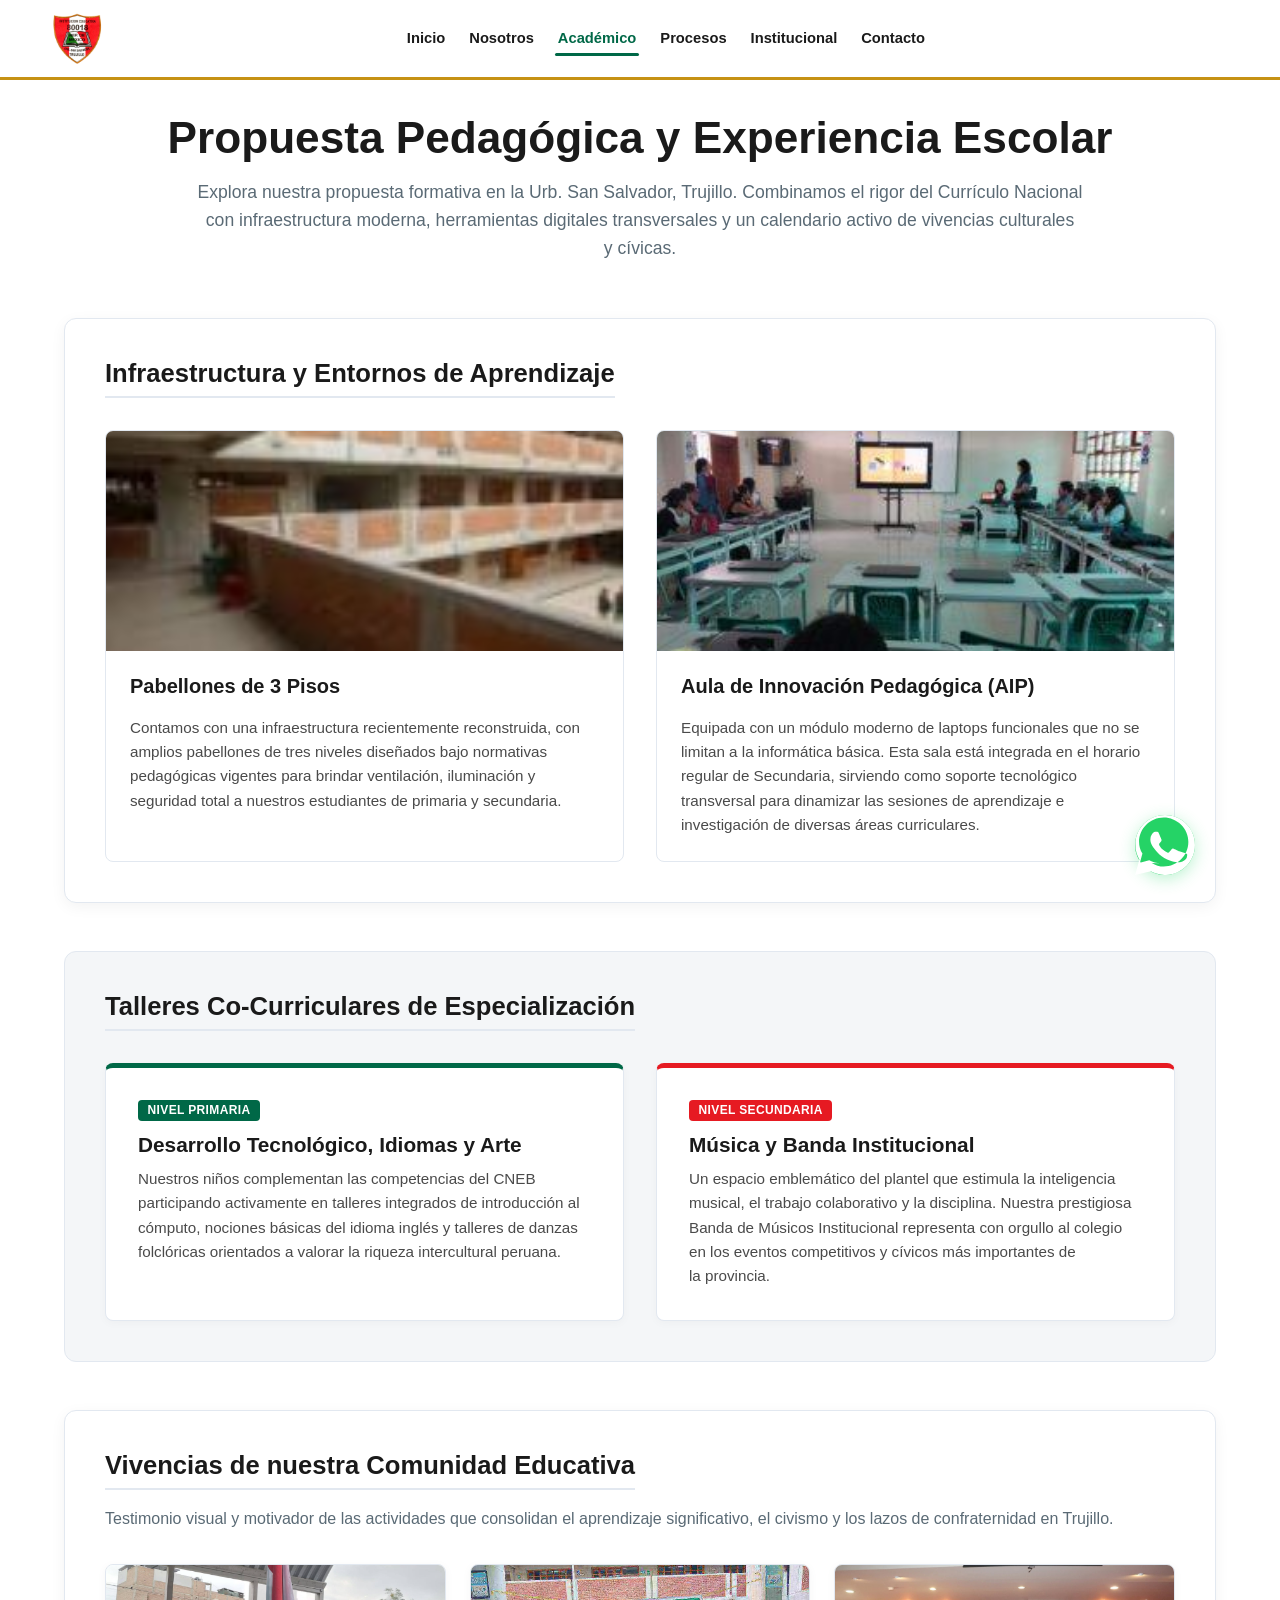
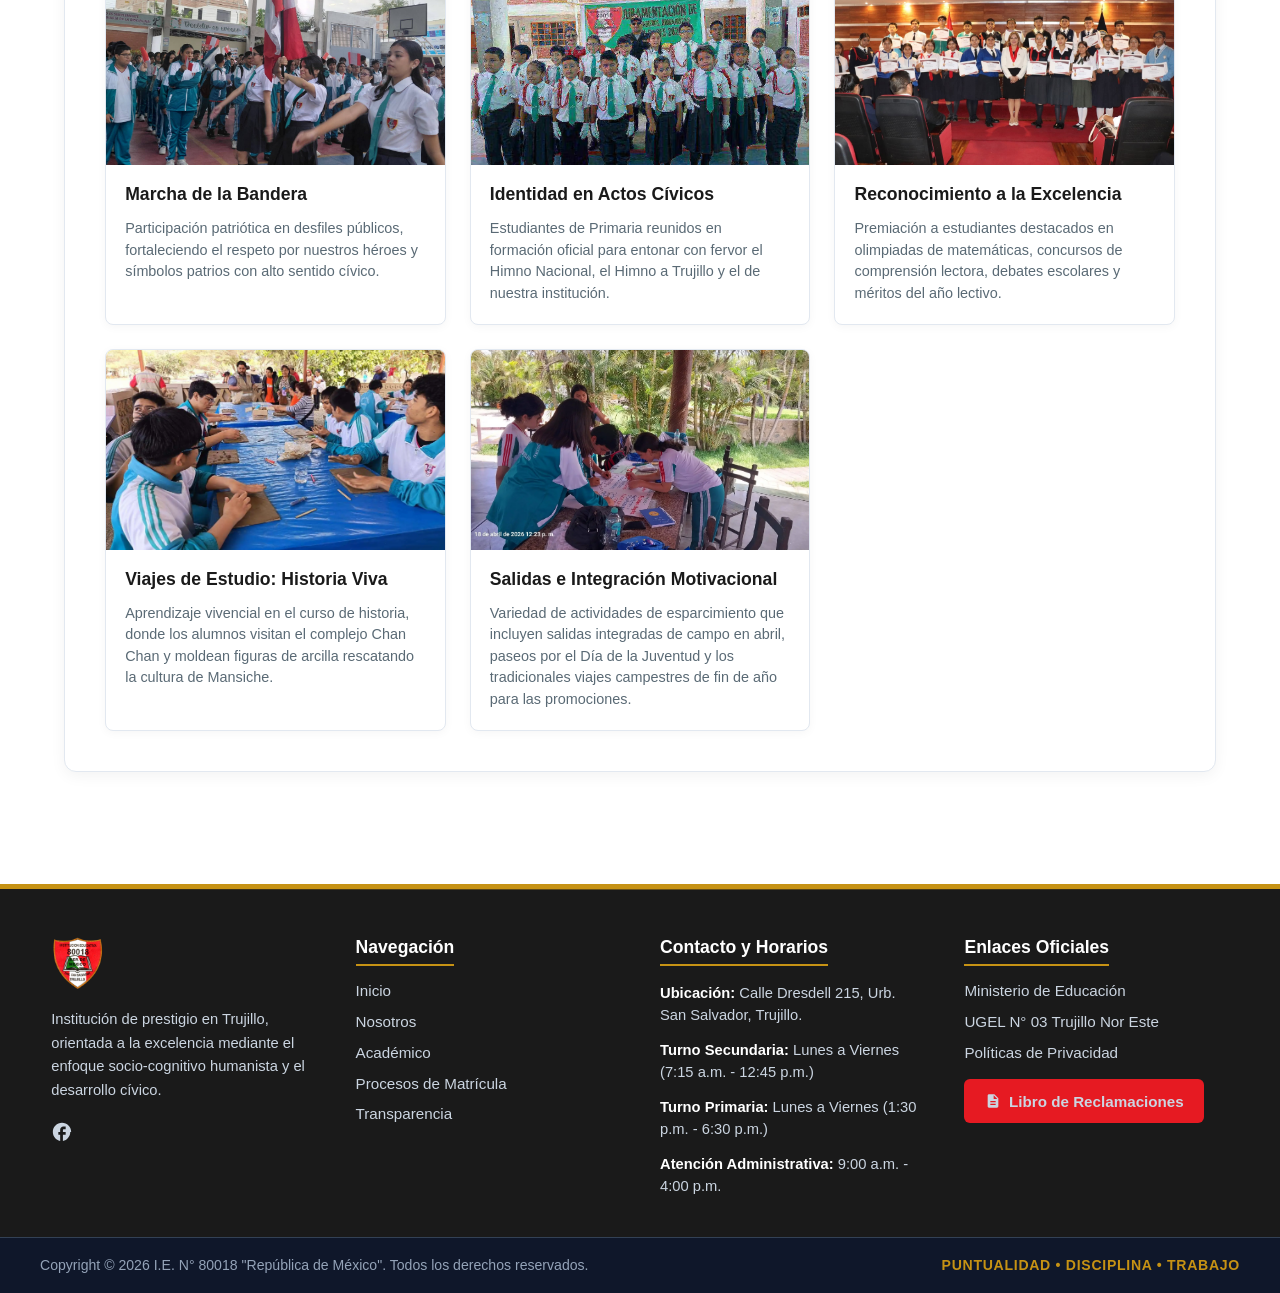
==== pages/academico.html @ ddd1176e "Add files via upload" ====
<!DOCTYPE html>
<html lang="es-PE">
<head>
    <meta charset="UTF-8">
    <meta name="viewport" content="width=device-width, initial-scale=1.0">
    <title>Academico</title>
    <link rel="stylesheet" href="../css/estilos.css">
</head>
<body>
    <header class="cabecera-premium-institucional"></header>
    <section class="panel-academico-global">
    <div class="hero-academico-presentacion">
        <h1 class="titulo-principal-academico" tabindex="0">Propuesta Pedagógica y Experiencia Escolar</h1>
        <p class="bajada-academica" tabindex="0">Explora nuestra propuesta formativa en la Urb. San Salvador, Trujillo. Combinamos el rigor del Currículo Nacional con infraestructura moderna, herramientas digitales transversales y un calendario activo de vivencias culturales y cívicas.</p>
    </div>
    <div class="bloque-academico-card">
        <h2 class="seccion-academica-titulo" tabindex="0">Infraestructura y Entornos de Aprendizaje</h2>
        <div class="grilla-infraestructura-moderna">
            <div class="tarjeta-infraestructura" tabindex="0">
                <div class="contenedor-img-efecto">
                    <img src="../assets/images/Pabellones.jpg" alt="Pabellones de tres pisos de la I.E. RM 80018" tabindex="0">
                </div>
                <div class="info-infraestructura" tabindex="0"><h3>Pabellones de 3 Pisos</h3>
                    <p tabindex="0">Contamos con una infraestructura recientemente reconstruida, con amplios pabellones de tres niveles diseñados bajo normativas pedagógicas vigentes para brindar ventilación, iluminación y seguridad total a nuestros estudiantes de primaria y secundaria.</p>
                </div>
            </div>
            <div class="tarjeta-infraestructura">
                <div class="contenedor-img-efecto" tabindex="0">
                    <img src="../assets/images/1000432973-300x169.jpeg" tabindex="0" alt="Aula de Innovación Pedagógica AIP con laptops">
                </div>
                <div class="info-infraestructura" tabindex="0">
                    <h3 tabindex="0">Aula de Innovación Pedagógica (AIP)</h3>
                    <p tabindex="0">Equipada con un módulo moderno de laptops funcionales que no se limitan a la informática básica. Esta sala está integrada en el horario regular de Secundaria, sirviendo como soporte tecnológico transversal para dinamizar las sesiones de aprendizaje e investigación de diversas áreas curriculares.</p>
                </div></div></div></div>
    <div class="bloque-academico-card bg-contraste-tenue">
        <h2 class="seccion-academica-titulo" tabindex="0">Talleres Co-Curriculares de Especialización</h2>
        <div class="grilla-talleres-dos">
            <div class="tarjeta-taller-contenido border-top-verde" tabindex="0">
                <span class="etiqueta-nivel" tabindex="0">Nivel Primaria</span>
                <h3 tabindex="0">Desarrollo Tecnológico, Idiomas y Arte</h3>
                <p tabindex="0">Nuestros niños complementan las competencias del CNEB participando activamente en talleres integrados de introducción al cómputo, nociones básicas del idioma inglés y talleres de danzas folclóricas orientados a valorar la riqueza intercultural peruana.</p>
            </div>
            <div class="tarjeta-taller-contenido border-top-rojo" tabindex="0">
                <span class="etiqueta-nivel" tabindex="0">Nivel Secundaria</span>
                <h3 tabindex="0">Música y Banda Institucional</h3>
                <p tabindex="0">Un espacio emblemático del plantel que estimula la inteligencia musical, el trabajo colaborativo y la disciplina. Nuestra prestigiosa Banda de Músicos Institucional representa con orgullo al colegio en los eventos competitivos y cívicos más importantes de la provincia.</p>
            </div></div></div>
    <div class="bloque-academico-card">
        <h2 class="seccion-academica-titulo" tabindex="0">Vivencias de nuestra Comunidad Educativa</h2>
        <p class="subtitulo-galeria" tabindex="0">Testimonio visual y motivador de las actividades que consolidan el aprendizaje significativo, el civismo y los lazos de confraternidad en Trujillo.</p>
        <div class="grilla-portafolio-dinamica">
            <div class="tarjeta-galeria-item">
                <div class="cuadro-foto" tabindex="0">
                    <img src="../assets/images/desfilePatrio.webp" tabindex="0" alt="Marcha de la Bandera de la I.E. 80018">
                </div>
                <div class="pie-foto" tabindex="0">
                    <h4 tabindex="0">Marcha de la Bandera</h4>
                    <p tabindex="0">Participación patriótica en desfiles públicos, fortaleciendo el respeto por nuestros héroes y símbolos patrios con alto sentido cívico.</p>
                </div>
            </div>
            <div class="tarjeta-galeria-item">
                <div class="cuadro-foto" tabindex="0">
                    <img src="../assets/images/Pformando.webp" tabindex="0" alt="Nivel Primaria en formación institucional">
                </div>
                <div class="pie-foto" tabindex="0">
                    <h4 tabindex="0">Identidad en Actos Cívicos</h4>
                    <p tabindex="0">Estudiantes de Primaria reunidos en formación oficial para entonar con fervor el Himno Nacional, el Himno a Trujillo y el de nuestra institución.</p>
                </div></div><div class="tarjeta-galeria-item">
                <div class="cuadro-foto" tabindex="0">
                    <img src="../assets/images/diplomas.jpg" tabindex="0" alt="Entrega de diplomas al mérito académico">
                </div>
                <div class="pie-foto" tabindex="0">
                    <h4 tabindex="0">Reconocimiento a la Excelencia</h4>
                    <p tabindex="0">Premiación a estudiantes destacados en olimpiadas de matemáticas, concursos de comprensión lectora, debates escolares y méritos del año lectivo.</p>
                </div></div>
            <div class="tarjeta-galeria-item">
                <div class="cuadro-foto" tabindex="0">
                    <img src="../assets/images/arcilla.webp" tabindex="0" alt="Viaje de estudio al museo de Chan Chan">
                </div>
                <div class="pie-foto" tabindex="0">
                    <h4 tabindex="0">Viajes de Estudio: Historia Viva</h4>
                    <p tabindex="0">Aprendizaje vivencial en el curso de historia, donde los alumnos visitan el complejo Chan Chan y moldean figuras de arcilla rescatando la cultura de Mansiche.</p></div></div>
            <div class="tarjeta-galeria-item">
                <div class="cuadro-foto" tabindex="0">
                    <img src="../assets/images/Salidas.webp" tabindex="0" alt="Paseos campestres y actividades integradas">
                </div>
                <div class="pie-foto" tabindex="0">
                    <h4 tabindex="0">Salidas e Integración Motivacional</h4>
                    <p tabindex="0">Variedad de actividades de esparcimiento que incluyen salidas integradas de campo en abril, paseos por el Día de la Juventud y los tradicionales viajes campestres de fin de año para las promociones.</p>
                </div>
            </div>
        </div>
    </div>
</section>
<footer class="pie-pagina-global-rm"></footer>
    <script src="../js/main.js"></script>
</body>
</html>
---- css/estilos.css ----
:root {
    /* Paleta Oficial I.E. República de México */
    --color-primary: #E61A22;      
    --color-secondary: #006847;   
    --color-details: #C69214;      
    
    --color-bg-pure: #FFFFFF;
    --color-bg-soft: #FAFAFA;
    --color-bg-dark: #1A1A1A;      
    --color-text-main: #1A1A1A;    
    --color-text-muted: #2D3748;   
    --color-text-light: #CBD5E1; /* Texto del Footer de alta legibilidad */
}
*, *::before, *::after {
    margin: 0;
    padding: 0;
    box-sizing: border-box;
}
html { font-family: 'Inter', sans-serif; font-size: 16px; background-color: var(--color-bg-pure); color: var(--color-text-main); scroll-behavior: smooth; -webkit-text-size-adjust: 100%; }
body { min-height: 100vh; display: flex; flex-direction: column; overflow-x: hidden; }
/*TAB*/
li a:focus-visible,
button:focus-visible,
input:focus-visible,
textarea:focus-visible,
select:focus-visible { outline: 3px dashed var(--color-primary) !important; outline-offset: 4px !important; box-shadow: 0 0 0 5px rgba(230, 26, 34, 0.2) !important; }
.visually-hidden {
    position: absolute;
    width: 1px;
    height: 1px;
    padding: 0;
    margin: -1px;
    overflow: hidden;
    clip: rect(0, 0, 0, 0);
    border: 0;
}
.cabecera-premium-institucional {
    width: 100%;
    position: sticky;
    top: 0;
    left: 0;
    right: 0;
    background-color: var(--color-bg-pure);
    border-bottom: 3px solid var(--color-details);
    z-index: 99999;
    box-sizing: border-box;
}
.restriccion-ancho-header { width: min(1400px, 96vw); margin: 0 auto; padding: clamp(.6rem, 1vw, .85rem) clamp(.8rem, 2vw, 1.6rem); display: grid; grid-template-columns: auto 1fr auto; align-items: center; gap: 1rem; box-sizing: border-box; }
.contenedor-escudo-enlace { display: flex; align-items: center; text-decoration: none !important; transition: transform .25s ease; }
.contenedor-escudo-enlace:hover {
    transform: scale(1.03);
}
.img-escudo-global { height: clamp(42px, 4vw, 56px); width: auto; display: block; } .menu-navegacion-global{justify-self:center;}
.lista-enlaces-global{list-style:none;display:flex;align-items:center;justify-content:center;gap:clamp(.8rem,1.5vw,1.5rem);margin:0;padding:0;}
.lista-enlaces-global li{list-style:none!important;margin:0!important;padding:0!important;}
.link-nav{color:var(--color-text-main);font-size:clamp(.92rem,.95vw,1rem);font-weight:600;text-decoration:none!important;padding:.45rem .15rem;position:relative;transition:color .25s ease;white-space:nowrap;}
.link-nav:hover,.link-nav:focus-visible{color:var(--color-primary);}
.link-nav.nav-activo{color:var(--color-secondary);}
.link-nav::after{content:'';position:absolute;left:0;bottom:-2px;width:0;height:3px;border-radius:999px;background:var(--color-primary);transition:width .25s ease;}
.link-nav:hover::after,.link-nav:focus-visible::after{width:100%;}
.link-nav.nav-activo::after{width:100%;background:var(--color-secondary);}
.redes-cabecera-global{justify-self:end;display:flex;align-items:center;padding-right:clamp(.5rem,1.5vw,1.2rem);box-sizing:border-box;}
.enlace-fb-global{display:flex;align-items:center;justify-content:center;color:var(--color-text-main);text-decoration:none!important;transition:color .25s ease,transform .25s ease;}
.enlace-fb-global:hover,.enlace-fb-global:focus-visible{color:#1877F2;transform:translateY(-1px);}
.pie-pagina-global-rm{width:100%;background-color:var(--color-bg-dark);border-top:5px solid var(--color-details);padding:3rem 0 0;box-sizing:border-box;position:relative;}
.pie-pagina-global-rm::before{content:"";position:absolute;top:0;left:0;width:100%;height:1px;background:linear-gradient(90deg,transparent,rgba(198,146,20,.45),transparent);}
.restriccion-ancho-footer{width:min(1200px,92%);margin:0 auto;display:grid;grid-template-columns:repeat(auto-fit,minmax(240px,1fr));gap:2.5rem;padding-bottom:2.5rem;}
.columna-footer{display:flex;flex-direction:column;gap:1rem;}
.col-identidad{gap:1.2rem;}
.enlace-logo-footer{display:inline-block;width:fit-content;}
.img-logo-footer{height:52px;width:auto;display:block;transition:transform .25s ease;}
.enlace-logo-footer:hover .img-logo-footer{transform:scale(1.04);}
.descripcion-footer{color:var(--color-text-light);font-size:.92rem;line-height:1.6;margin:0;text-wrap:pretty;}
.titulo-columna-footer{color:#fff;font-size:1.1rem;font-weight:700;margin:0;padding-bottom:.4rem;border-bottom:2px solid var(--color-details);align-self:flex-start;}
.lista-enlaces-footer,.lista-datos-footer{list-style:none!important;padding:0!important;margin:0!important;display:flex;flex-direction:column;gap:.8rem;}
.lista-enlaces-footer li{list-style-type:none!important;margin:0!important;padding:0!important;}
.lista-enlaces-footer a{color:var(--color-text-light)!important;font-size:.95rem;text-decoration:none!important;border-bottom:none!important;transition:color .25s ease,padding-left .25s ease;}
.lista-enlaces-footer a:hover,.lista-enlaces-footer a:focus-visible{color:var(--color-primary)!important;padding-left:4px;}
.lista-datos-footer li{color:var(--color-text-light);font-size:.92rem;line-height:1.5;}
.lista-datos-footer li strong{color:#fff;}
.contenedor-li-libro{display:block;width:100%;}
.enlace-libro-footer{display:inline-flex;align-items:center;justify-content:center;gap:.5rem;background-color:var(--color-primary);color:#fff!important;width:100%;max-width:240px;min-height:44px;padding:.55rem 1rem;border-radius:6px;font-weight:700;font-size:.92rem;margin-top:.3rem;text-decoration:none!important;border-bottom:none!important;transition:background-color .25s ease,transform .25s ease;box-sizing:border-box;}
.enlace-libro-footer:hover,.enlace-libro-footer:focus-visible{background-color:var(--color-secondary)!important;transform:translateY(-2px);}
.enlace-libro-footer svg{flex-shrink:0;}
.social-link{color:var(--color-text-light);transition:color .25s ease,transform .25s ease;display:inline-block;}
.social-link:hover,.social-link:focus-visible{color:#1877F2;transform:translateY(-2px);}
.barra-derechos-reservados{width:100%;background-color:#0F172A;padding:1.2rem 1.5rem;box-sizing:border-box;border-top:1px solid #334155;}
.contenido-derechos{max-width:1200px;margin:0 auto;display:flex;justify-content:space-between;align-items:center;flex-wrap:wrap;gap:.8rem;}
.link-nav:focus-visible,
.enlace-fb-global:focus-visible,
.lista-enlaces-footer a:focus-visible,
.enlace-libro-footer:focus-visible,
.social-link:focus-visible{
    outline:3px dashed var(--color-primary)!important;
    outline-offset:4px!important;
}
.barra-derechos-reservados p{color:#94A3B8;font-size:.88rem;margin:0;}
.lema-institucional-footer{font-weight:700;color:var(--color-details)!important;text-transform:uppercase;letter-spacing:.05em;}

.contenedor-whatsapp-flotante{
    position:fixed;bottom:25px;right:85px;
    display:flex;align-items:center;gap:12px;
    z-index:999999;pointer-events:none;
}
.globo-texto-ayuda{
    background:#FFF;border-radius:8px;
    padding:.6rem 1rem;
    box-shadow:0 4px 15px rgba(0,0,0,.1);
    display:flex;flex-direction:column;gap:.15rem;
    opacity:0;transform:translateX(10px);
    transition:opacity .3s ease,transform .3s ease;
    border:1px solid #E2E8F0;
    pointer-events:auto;
}
.contenedor-whatsapp-flotante:hover .globo-texto-ayuda,
.boton-flotante-wp:focus-visible + .globo-texto-ayuda{
    opacity:1;
    transform:translateX(0);
}
.pregunta-wp{font-size:.85rem;font-weight:500;color:#64748B;margin:0;}
.accion-wp{font-size:.95rem;font-weight:700;color:var(--color-text-main);margin:0;}
.boton-flotante-wp{
    width:60px;height:60px;
    background-color:#25D366;
    color:#FFF!important;
    border-radius:50%;
    display:flex;align-items:center;justify-content:center;
    text-decoration:none!important;
    pointer-events:auto;
    box-shadow:0 4px 16px rgba(37,211,102,.3);
    transition:
        transform .25s ease,
        background-color .25s ease,
        box-shadow .25s ease;
}
.boton-flotante-wp:hover,
.boton-flotante-wp:focus-visible{
    transform:scale(1.08);
    background-color:#1ebe5d;
    box-shadow:0 8px 24px rgba(37,211,102,.45);
}
.panel-nosotros-identidad{
    width:100%;
    max-width:1200px;
    margin:2rem auto 4rem auto;
    padding:0 1.5rem;
    font-family:'Inter',sans-serif;
    box-sizing:border-box;
}
.titulo-principal-identidad{
    text-align:center;
    color:var(--color-text-main);
    font-size:clamp(1.8rem,4vw,2.6rem);
    font-weight:800;
    margin-bottom:3rem;
    line-height:1.2;
}
.tarjeta-quienes-somos{
    background:var(--color-bg-pure);
    border-radius:12px;
    padding:clamp(1.5rem,3vw,2.5rem);
    box-shadow:0 4px 15px rgba(0,0,0,.04);
    margin-bottom:2.5rem;
    box-sizing:border-box;
    border:1px solid #E2E8F0;

    transition:
        transform .3s ease,
        box-shadow .3s ease,
        border-color .3s ease;
}
.tarjeta-quienes-somos:hover,
.tarjeta-quienes-somos:focus-visible{
    transform:translateY(-4px);
    box-shadow:
        0 10px 25px rgba(0,0,0,.06),
        0 18px 40px rgba(0,0,0,.08);
}
.tarjeta-quienes-somos h2{
    color:var(--color-text-main);
    font-size:clamp(1.3rem,2vw,1.6rem);
    margin:0 0 1.2rem 0;
    font-weight:700;
}
.tarjeta-quienes-somos p{
    color:var(--color-text-muted);
    font-size:1.05rem;
    line-height:1.7;
    margin:0 0 1.2rem 0;
    text-wrap:pretty;
}
.tarjeta-quienes-somos p:last-child{
    margin-bottom:0;
}
.grilla-poblacion{
    display:grid;
    grid-template-columns:repeat(auto-fit,minmax(320px,1fr));
    gap:2rem;
    margin-bottom:2.5rem;
    width:100%;
}
.tarjeta-contador{
    background:var(--color-bg-soft);
    border-radius:10px;
    padding:2.2rem 1.5rem;
    text-align:center;
    box-sizing:border-box;
    border:1px solid #E2E8F0;

    transition:
        transform .3s ease,
        box-shadow .3s ease,
        border-color .3s ease;
}
.tarjeta-contador:hover,
.tarjeta-contador:focus-visible{
    transform:translateY(-4px);
    box-shadow:0 8px 24px rgba(0,0,0,.06);
}
.contador-verde{border-bottom:5px solid var(--color-secondary);}
.contador-rojo{border-bottom:5px solid var(--color-primary);}
.numero-grande{
    display:block;
    font-size:clamp(2.8rem,5vw,3.8rem);
    font-weight:800;
    line-height:1;
    margin-bottom:.6rem;
}
.contador-verde .numero-grande{color:var(--color-secondary);}
.contador-rojo .numero-grande{color:var(--color-primary);}
.descripcion-contador{
    font-size:1rem;
    color:var(--color-text-main);
    font-weight:700;
}
.grilla-propósito{
    display:grid;
    grid-template-columns:repeat(auto-fit,minmax(400px,1fr));
    gap:2.5rem;
    width:100%;
}
.tarjeta-proposito{
    background:var(--color-bg-pure);
    border-radius:12px;
    padding:2.5rem;
    box-shadow:0 4px 15px rgba(0,0,0,.04);
    box-sizing:border-box;

    border-left:1px solid #E2E8F0;
    border-right:1px solid #E2E8F0;
    border-bottom:1px solid #E2E8F0;

    transition:
        transform .3s ease,
        box-shadow .3s ease,
        border-color .3s ease;
}
.tarjeta-proposito:hover,
.tarjeta-proposito:focus-visible{
    transform:translateY(-3px);
    box-shadow:
        0 10px 24px rgba(0,0,0,.06),
        0 18px 36px rgba(0,0,0,.08);
}
.borde-verde{border-top:6px solid var(--color-secondary);}
.borde-rojo{border-top:6px solid var(--color-primary);}
.tarjeta-proposito h3{
    font-size:1.5rem;
    font-weight:700;
    margin:0 0 1.2rem 0;
    text-align:center;
}
.borde-verde h3{color:var(--color-secondary);}
.borde-rojo h3{color:var(--color-primary);}
.tarjeta-proposito p{
    color:var(--color-text-muted);
    font-size:.98rem;
    line-height:1.65;
    margin:0;
    text-align:left;
    text-wrap:pretty;
}
.panel-nosotros-desarrollo{
    width:100%;
    max-width:1200px;
    margin:4rem auto;
    padding:0 1.5rem;
    font-family:'Inter',sans-serif;
    box-sizing:border-box;
}
.subtitulo-seccion-nosotros{
    text-align:center;
    color:#334155;
    font-size:1rem;
    margin-bottom:3rem;
    line-height:1.6;
    text-wrap:pretty;
}
.grilla-cge { 
    display: grid; 
    grid-template-columns: repeat(auto-fit, minmax(320px, 1fr)); 
    gap: 2rem; 
    margin-bottom: 5rem; 
    width: 100%; 
}
.tarjeta-cge {
    background: var(--color-bg-pure);
    border-radius: 12px;
    padding: 2rem;
    box-shadow: 0 4px 12px rgba(0,0,0,0.03);
    border: 1px solid #E2E8F0;
    box-sizing: border-box;
    transition:
        transform 0.25s cubic-bezier(0.4, 0, 0.2, 1),
        box-shadow 0.25s ease,
        border-left-color 0.25s ease,
        background-color 0.25s ease;
    outline: none;
}
.pilar-cge-rojo {
    border-left: 5px solid var(--color-primary);
}
.pilar-cge-verde {
    border-left: 5px solid var(--color-secondary);
}
.pilar-cge-dorado {
    border-left: 5px solid var(--color-details);
}
.tarjeta-cge:hover,
.tarjeta-cge:focus-visible {
    transform: translateY(-4px);
    box-shadow: 0 10px 25px rgba(0,0,0,0.06);
    background: var(--color-bg-soft);
}
.pilar-cge-rojo:hover,
.pilar-cge-rojo:focus-visible {
    border-left-color: #B91C1C;
}
.pilar-cge-verde:hover,
.pilar-cge-verde:focus-visible {
    border-left-color: #004d34;
}
.pilar-cge-dorado:hover,
.pilar-cge-dorado:focus-visible {
    border-left-color: #A1750F;
}
.tarjeta-cge:focus-visible {
    outline: 3px solid rgba(0, 104, 71, 0.25);
    outline-offset: 3px;
}
.encabezado-cge { display: flex; margin-bottom: 1rem; }
.codigo-cge { 
    display: inline-block; 
    color: #FFFFFF; 
    font-size: 0.75rem; 
    font-weight: 700; 
    letter-spacing: 0.05em; 
    padding: 0.25rem 0.6rem; 
    border-radius: 4px; 
    text-transform: uppercase;
}
.pilar-cge-rojo .codigo-cge {
    background: var(--color-primary);
}
.pilar-cge-verde .codigo-cge {
    background: var(--color-secondary);
}
.pilar-cge-dorado .codigo-cge {
    background: var(--color-details);
}
.tarjeta-cge h3 {
    color: var(--color-text-main);
    font-size: 1.3rem;
    font-weight: 700;
    margin: 0 0 0.6rem 0;
}
.tarjeta-cge p {
    color: #334155;
    font-size: 0.96rem;
    line-height: 1.6;
    margin: 0;
    text-wrap: pretty;
}
.banner-cultural-mansiche { 
    width: 100%; 
    background: linear-gradient(
        135deg,
        var(--color-secondary) 0%,
        #00402B 100%
    );
    border-radius: 16px; 
    padding:
        clamp(2.5rem, 5vw, 4.5rem)
        clamp(1.5rem, 4vw, 3.5rem);
    color: #FFFFFF;
    box-shadow: 0 8px 30px rgba(0, 104, 71, 0.12);
    box-sizing: border-box;
    position: relative;
    overflow: hidden;
} 
.banner-cultural-mansiche::before { 
    content: ""; 
    position: absolute; 
    top: -40%; 
    right: -10%; 
    width: 280px; 
    height: 280px; 
    background: rgba(255, 255, 255, 0.025); 
    border-radius: 50%; 
    pointer-events: none;
}
.contenido-cultural {
    max-width: 920px;
    margin: 0 auto;
    text-align: center;
    display: flex;
    flex-direction: column;
    align-items: center;
    gap: 1.2rem;
}
.tag-identidad { 
    display: inline-block; 
    background: var(--color-details); 
    color: #FFFFFF; 
    font-size: 0.8rem; 
    font-weight: 700; 
    text-transform: uppercase; 
    letter-spacing: 0.08em; 
    padding: 0.4rem 1.2rem; 
    border-radius: 50px; 
}
.banner-cultural-mansiche h2 {
    font-size: clamp(1.6rem, 3.5vw, 2.4rem);
    font-weight: 800;
    margin: 0;
    line-height: 1.25;
    color: #FFFFFF;
}
.banner-cultural-mansiche p {
    font-size: 1.05rem;
    line-height: 1.7;
    color: #F1F5F9;
    margin: 0;
    text-align: center;
    text-wrap: pretty;
}
.decoracion-linea {
    width: 60px;
    height: 4px;
    background: var(--color-details);
    margin-top: 1rem;
    border-radius: 2px;
}
.cuadrícula-contacto {
    display: grid;
    grid-template-columns: repeat(auto-fit, minmax(450px, 1fr));
    gap: 2.5rem;
    width: 100%;
}
.tarjeta-datos,
.tarjeta-mapa {
    background: var(--color-bg-pure);
    border-radius: 12px;
    padding: 2.5rem;
    box-shadow: 0 4px 15px rgba(0,0,0,0.04);
    box-sizing: border-box;
    border: 1px solid #E2E8F0;
    display: flex;
    flex-direction: column;
}
.tarjeta-datos {
    border-top: 6px solid var(--color-secondary);
}
.pilar-borde-rojo {
    border-top: 6px solid var(--color-primary);
    padding: 0 !important;
    overflow: hidden;
}
.subtitulo-contacto {
    color: var(--color-text-main);
    font-size: 1.4rem;
    font-weight: 700;
    margin: 0 0 1.8rem 0;
    border-bottom: 2px solid #F1F5F9;
    padding-bottom: 0.5rem;
}
.seccion-contacto-superior {
    width: 100%;
    max-width: 1200px;
    margin: 2rem auto 3rem auto;
    padding: 0 1.5rem;
    font-family: 'Inter', sans-serif;
    box-sizing: border-box;
}
.cuadrícula-contacto {
    display: grid;
    grid-template-columns: repeat(auto-fit, minmax(450px, 1fr));
    gap: 2.5rem;
    width: 100%;
}
.tarjeta-datos,
.tarjeta-mapa {
    background: var(--color-bg-pure);
    border-radius: 12px;
    padding: 2.5rem;
    box-shadow: 0 4px 15px rgba(0,0,0,0.04);
    box-sizing: border-box;
    border: 1px solid #E2E8F0;
    display: flex;
    flex-direction: column;
    transition: transform 0.2s ease, box-shadow 0.2s ease;
}
.tarjeta-datos:focus-visible,
.tarjeta-mapa:focus-visible {
    outline: 3px solid rgba(0, 104, 71, 0.25);
    outline-offset: 4px;
}
.tarjeta-datos:hover,
.tarjeta-mapa:hover {
    transform: translateY(-2px);
    box-shadow: 0 8px 18px rgba(0,0,0,0.06);
}
.tarjeta-datos {
    border-top: 6px solid var(--color-secondary);
}
.pilar-borde-rojo {
    border-top: 6px solid var(--color-primary);
    padding: 0 !important;
    overflow: hidden;
}
.subtitulo-contacto {
    color: var(--color-text-main);
    font-size: 1.4rem;
    font-weight: 700;
    margin: 0 0 1.8rem 0;
    border-bottom: 2px solid #F1F5F9;
    padding-bottom: 0.5rem;
}
.lista-datos {
    list-style: none !important;
    padding: 0 !important;
    margin: 0 !important;
    display: flex;
    flex-direction: column;
    gap: 1.2rem;
}
.lista-datos li {
    font-size: 1rem;
    color: var(--color-text-muted);
    line-height: 1.65;
}
.lista-datos li strong {
    color: var(--color-text-main);
}
.enlace-contacto { color: var(--color-secondary); text-decoration: none !important; font-weight: 700; border-bottom: 2px solid var(--color-secondary); transition: color 0.2s ease, border-color 0.2s ease, outline 0.2s ease; }
.enlace-contacto:hover,
.enlace-contacto:focus-visible {
    color: var(--color-primary);
    border-bottom-color: var(--color-primary);
}
.enlace-contacto:focus-visible {
    outline: 3px solid rgba(0, 104, 71, 0.25);
    outline-offset: 3px;
}
.contenedor-boton-wp {
    margin-top: 0.5rem;
}
.boton-whatsapp {
    display: inline-flex;
    align-items: center;
    gap: 0.6rem;

    background-color: var(--color-secondary);
    color: #FFFFFF !important;

    padding: 0.75rem 1.5rem;
    border-radius: 6px;
    font-weight: 600;
    text-decoration: none !important;
    box-shadow: 0 4px 12px rgba(0, 104, 71, 0.15);
    transition:
        background-color 0.25s ease,
        transform 0.2s ease,
        box-shadow 0.2s ease;
    outline: none;
}
.boton-whatsapp:hover, 
.boton-whatsapp:focus-visible { background-color: var(--color-primary); transform: translateY(-2px); box-shadow: 0 6px 16px rgba(230, 26, 34, 0.25); }
.encabezado-mapa {
    background-color: var(--color-text-main);
    color: #FFFFFF;
    padding: 1rem;
    font-weight: 700;
    text-transform: uppercase;
    font-size: 0.85rem;
    text-align: center;
    letter-spacing: 0.05em;
}
.contenedor-mapa-seguro {
    width: 100%;
    height: 100%;
    min-height: 380px;
    position: relative;
    background: #F1F5F9;
    display: flex;
    align-items: center;
    justify-content: center;
}
.mapa-estatico-fallback {
    width: 100%;
    height: 100%;
    display: flex;
    flex-direction: column;
    align-items: center;
    justify-content: center;
    padding: 2rem;
    box-sizing: border-box;
    text-align: center;
    background-image: radial-gradient(#CBD5E1 1px, transparent 1px);
    background-size: 16px 16px;
}
.marcador-pin-animado {
    width: 18px;
    height: 18px;
    background: var(--color-primary);
    border-radius: 50% 50% 50% 0;
    transform: rotate(-45deg);
    margin-bottom: 1rem;
    position: relative;
    animation: rebotePin 1.2s ease-in-out infinite alternate;
    box-shadow: -2px 2px 4px rgba(0,0,0,0.2);
}
.marcador-pin-animado::after {
    content: '';
    width: 8px;
    height: 8px;
    background: #FFF;
    border-radius: 50%;
    position: absolute;
    top: 5px;
    left: 5px;
}
.txt-indicador-mapa {
    font-family: 'Inter', sans-serif;
    font-size: 1.15rem;
    font-weight: 700;
    color: var(--color-text-main);
    margin: 0 0 1.5rem 0;
    line-height: 1.4;
}
.txt-indicador-mapa .dir-sub {
    font-size: 0.95rem;
    font-weight: 500;
    color: #475569;
}
.boton-abrir-mapa-real {
    display: inline-flex;
    align-items: center;
    gap: 0.5rem;
    background-color: var(--color-primary);
    color: #FFFFFF !important;
    padding: 0.8rem 1.6rem;
    border-radius: 6px;
    font-weight: 600;
    font-size: 0.95rem;
    text-decoration: none !important;
    box-shadow: 0 4px 12px rgba(230, 26, 34, 0.2);
    transition:
        background-color 0.25s ease,
        transform 0.2s ease,
        box-shadow 0.2s ease;

    outline: none;
}
.boton-abrir-mapa-real:hover,
.boton-abrir-mapa-real:focus-visible {
    background-color: var(--color-secondary);
    transform: translateY(-1px);
    box-shadow: 0 6px 16px rgba(0, 104, 71, 0.25);
}
.boton-abrir-mapa-real:focus-visible {
    outline: 3px solid rgba(0, 104, 71, 0.35);
    outline-offset: 3px;
}
.seccion-reclamaciones {
    width: 100%;
    max-width: 1200px;
    margin: 2rem auto 4rem;
    padding: 0 1.5rem;
    font-family: 'Inter', sans-serif;
    box-sizing: border-box;
}
.contenedor-formulario {
    width: 100%;
    background: var(--color-bg-pure);
    border-radius: 12px;
    border-top: 6px solid var(--color-primary);
    padding: 2.5rem;
    box-shadow: 0 4px 15px rgba(0,0,0,0.04);
    box-sizing: border-box;
    border-left: 1px solid #E2E8F0;
    border-right: 1px solid #E2E8F0;
    border-bottom: 1px solid #E2E8F0;
}
.titulo-formulario {
    color: var(--color-primary);
    font-size: clamp(1.4rem, 3vw, 1.9rem);
    font-weight: 800;
    text-align: center;
    margin: 0 0 0.75rem 0;
    line-height: 1.3;
}
.descripcion-formulario {
    color: var(--color-text-muted);
    font-size: 0.98rem;
    line-height: 1.65;
    text-align: center;
    margin: 0 0 2rem 0;
    text-wrap: pretty;
}
.formulario-reclamacion {
    display: flex;
    flex-direction: column;
    gap: 1.5rem;
    width: 100%;
}
.grupo-campo {
    display: flex;
    flex-direction: column;
    width: 100%;
    gap: 0.5rem;
    position: relative;
}
.grupo-campo label {
    font-size: 0.98rem;
    font-weight: 700;
    color: var(--color-text-main);
    line-height: 1.4;
}
.grupo-campo input,
.grupo-campo select,
.grupo-campo textarea {
    width: 100%;
    min-height: 48px;
    padding: 0.85rem 1rem;
    border: 2px solid #CBD5E1;
    border-radius: 8px;
    font-family: inherit;
    font-size: 16px;
    color: var(--color-text-main);
    background: var(--color-bg-pure);
    box-sizing: border-box;
    transition: border-color 0.2s ease, box-shadow 0.2s ease;
}
.grupo-campo textarea {
    min-height: 140px;
    resize: vertical;
}
.grupo-campo input:focus,
.grupo-campo select:focus,
.grupo-campo textarea:focus {
    outline: none;
    border-color: var(--color-primary);
}
.grupo-campo input:focus-visible,
.grupo-campo select:focus-visible,
.grupo-campo textarea:focus-visible {
    outline: 3px solid rgba(230, 26, 34, 0.25);
    outline-offset: 3px;
}
.posicion-select::after {
    content: "▼";
    font-size: 0.7rem;
    color: #475569;
    position: absolute;
    right: 1.2rem;
    top: calc(50% + 8px);
    transform: translateY(-50%);
    pointer-events: none;
}
.grupo-campo select {
    padding-right: 2.5rem;
    appearance: none;
    -webkit-appearance: none;
    -moz-appearance: none;
}
.grupo-campo:focus-within { border-color: var(--color-primary); }
.alerta-mensaje-rm {
    padding: 1.2rem;
    border-radius: 6px;
    font-size: 0.98rem;
    line-height: 1.5;
    margin-bottom: 1.5rem;
    font-weight: 600;
    display: flex;
    flex-direction: column;
    gap: 0.4rem;
}
@keyframes rebotePin {
    0% { transform: rotate(-45deg) translateY(0); }
    100% { transform: rotate(-45deg) translateY(-8px); }
}
.alerta-exito { background-color: #E6F4EA; color: var(--color-secondary); border: 1px solid var(--color-secondary); }
.alerta-error { background-color: #FCE8E6; color: var(--color-primary); border: 1px solid var(--color-primary); }
.ticket-resaltado { font-family: monospace; font-size: 1.1rem; background: rgba(0,0,0,0.05); padding: 0.2rem 0.5rem; border-radius: 4px; align-self: flex-start; margin-top: 0.2rem; }
.contenedor-boton { width: 100%; }
.boton-enviar-incidencia { width: 100%; min-height: 52px; background: var(--color-primary); color: #FFFFFF; border: none; border-radius: 8px; padding: 0.9rem 1.5rem; font-size: 1rem; font-weight: 700; cursor: pointer; transition: background-color 0.2s ease, transform 0.1s ease; box-shadow: 0 4px 12px rgba(230, 26, 34, 0.15); }
.boton-enviar-incidencia:hover,
.boton-enviar-incidencia:focus-visible {
    background-color: #B91C1C;
}
.boton-enviar-incidencia:active {
    transform: scale(0.99);
}
@keyframes wpPulse {
    0% { box-shadow: 0 0 0 0 rgba(37,211,102,.40); }
    70% { box-shadow: 0 0 0 12px rgba(37,211,102,0); }
    100% { box-shadow: 0 0 0 0 rgba(37,211,102,0); } }
.boton-flotante-wp {
    animation: wpPulse 3s infinite; }
.boton-flotante-wp:hover {
    background-color: #128C7E;
    transform: scale(1.08) rotate(5deg); }
.panel-institucional { 
    width: 100%; 
    max-width: 1200px; 
    margin: 2rem auto 4rem auto; 
    padding: 0 1.5rem; 
    font-family: 'Inter', sans-serif; 
    box-sizing: border-box; 
}
.gran-titulo-transparencia { 
    text-align: center; 
    color: var(--color-text-main); 
    font-size: clamp(1.8rem, 4vw, 2.6rem); 
    font-weight: 800; 
    margin-bottom: 3rem; 
    line-height: 1.2; 
}
.cuadrícula-institucional {
    display: grid;
    grid-template-columns: repeat(auto-fit, minmax(450px, 1fr));
    gap: 2.5rem;
    width: 100%;
    margin-bottom: 3.5rem;
}
.bloque-ficha-datos,
.bloque-estadisticas { 
    background: var(--color-bg-pure); 
    border-radius: 12px; 
    padding: 2rem; 
    box-shadow: 0 4px 15px rgba(0,0,0,0.04); 
    box-sizing: border-box; 
    border: 1px solid #E2E8F0; 
    display: flex; 
    flex-direction: column;
}
.bloque-ficha-datos:focus-visible,
.bloque-estadisticas:focus-visible {
    outline: 3px solid rgba(0, 104, 71, 0.25);
    outline-offset: 3px;
}
.subtitulo-institucional {
    color: var(--color-text-main);
    font-size: 1.35rem;
    font-weight: 700;
    margin: 0 0 1.5rem 0;
    border-bottom: 2px solid #F1F5F9;
    padding-bottom: 0.5rem;
}
.tabla-transparencia {
    width: 100%;
    border-collapse: collapse;
    text-align: left;
}
.tabla-transparencia caption { 
    position: absolute; 
    width: 1px; 
    height: 1px; 
    padding: 0; 
    margin: -1px; 
    overflow: hidden; 
    clip: rect(0,0,0,0); 
    border: 0; 
}
.tabla-transparencia tr { 
    border-bottom: 1px solid #E2E8F0; 
}

.tabla-transparencia tr:last-child {
    border-bottom: none;
}
.col-etiqueta { 
    font-size: 0.95rem; 
    font-weight: 700; 
    color: var(--color-text-main); 
    padding: 1rem 0.5rem 1rem 0; 
    width: 35%; 
    vertical-align: top; 
}
.col-valor { 
    font-size: 0.98rem; 
    color: var(--color-text-muted); 
    padding: 1rem 0 1rem 0.5rem; 
    line-height: 1.5; 
}
.grilla-numeros {
    display: flex;
    flex-direction: column;
    gap: 1.2rem;
    flex-grow: 1;
    justify-content: center;
}
.tarjeta-numero-escolar { 
    background: var(--color-bg-pure); 
    border-left: 5px solid var(--color-details); 
    padding: 1rem 1.5rem; 
    border-radius: 4px; 
    display: flex; 
    align-items: center; 
    gap: 1.5rem; 
    border-top: 1px solid #E2E8F0; 
    border-right: 1px solid #E2E8F0; 
    border-bottom: 1px solid #E2E8F0; 
}
.tarjeta-numero-escolar:focus-visible {
    outline: 3px solid rgba(0, 104, 71, 0.25);
    outline-offset: 3px;
}
.cifra-gigante { 
    font-size: clamp(2rem, 3vw, 2.5rem); 
    font-weight: 800; 
    line-height: 1; 
}
.color-verde { color: var(--color-secondary); }
.color-rojo { color: var(--color-primary); }
.color-dorado { color: var(--color-details); }
.etiqueta-cifra {
    font-size: 0.95rem;
    font-weight: 600;
    color: var(--color-text-muted);
    line-height: 1.4;
}
.bloque-convenios-alianzas { 
    width: 100%;
    background: var(--color-bg-soft);
    border-radius: 12px;
    border: 1px solid #E2E8F0;
    padding: 2.5rem;
    box-sizing: border-box;
    margin-bottom: 3.5rem;
}
.subtitulo-institucional-centrado { 
    color: var(--color-text-main); 
    font-size: 1.5rem; 
    font-weight: 700; 
    text-align: center; 
    margin: 0 0 0.5rem 0; 
}
.bajada-convenios { 
    color: #334155; 
    font-size: 1rem; 
    line-height: 1.6; 
    text-align: center; 
    max-width: 850px; 
    margin: 0 auto 2.5rem auto; 
    text-wrap: pretty; 
}
.grilla-convenios-matriz { 
    display: grid; 
    grid-template-columns: repeat(2, 1fr); 
    gap: 2rem; 
    width: 100%; 
}
.tarjeta-convenio { 
    padding: 2rem; 
    border-radius: 10px; 
    box-shadow: 0 4px 12px rgba(0,0,0,0.02); 
    display: flex; 
    flex-direction: column; 
    gap: 0.7rem; 
    border: 1px solid #E2E8F0; 
    transition: transform 0.25s ease, box-shadow 0.25s ease; 
}
/* hover visual */
.tarjeta-convenio:hover { 
    transform: translateY(-4px); 
    box-shadow: 0 8px 20px rgba(0,0,0,0.05); 
}
.tarjeta-convenio:focus-visible {
    outline: 3px solid rgba(0, 104, 71, 0.25);
    outline-offset: 3px;
}
.tarjeta-convenio h3 {
    color: var(--color-text-main);
    font-size: 1.3rem;
    font-weight: 700;
    margin: 0;
}
.badge-convenio { 
    align-self: flex-start; 
    font-size: 0.75rem; 
    font-weight: 700; 
    text-transform: uppercase; 
    padding: 0.25rem 0.6rem; 
    border-radius: 4px; 
    letter-spacing: 0.03em; 
}
.tarjeta-convenio p {
    color: var(--color-text-muted);
    font-size: 0.96rem;
    line-height: 1.6;
    margin: 0;
    text-wrap: pretty;
}
.card-indoamerica { 
    background-color: #F0FDF4; 
    border-top: 6px solid var(--color-secondary); 
}
.card-indoamerica .badge-convenio { 
    background-color: #DCFCE7; 
    color: var(--color-secondary); 
}
.card-iesptrujillo {
    background-color: #F8F4F5;
    border-top: 6px solid #99001f;
}
.card-iesptrujillo .badge-convenio {
    background-color: #FDECEF;
    color: #99001f;
    border: 1px solid #D9AAB4;
}
.card-ucv { 
    background-color: #EFF6FF; 
    border-top: 6px solid #1E40AF; 
}
.card-ucv .badge-convenio { 
    background-color: #DBEAFE; 
    color: #1E40AF; 
}
.card-ucv h3 { color: #1E3A8A; }
.card-pnp { 
    background-color: #F8FAFC; 
    border-top: 6px solid #334155; 
}
.card-pnp .badge-convenio { 
    background-color: #F1F5F9; 
    color: #334155; 
}
.bloque-documentos-gestion { 
    width: 100%; 
    background: linear-gradient(135deg, var(--color-primary) 0%, #A11015 100%); 
    border-radius: 12px; 
    padding: 3rem 2rem; 
    color: #FFFFFF; 
    box-shadow: 0 4px 15px rgba(0,0,0,0.04); 
    box-sizing: border-box; 
}
.contenedor-documentos-interior { 
    max-width: 900px; 
    margin: 0 auto; 
    text-align: center; 
    display: flex; 
    flex-direction: column; 
    gap: 1.2rem; 
    align-items: center; 
}
.titulo-documentos-texto {
    font-size: clamp(1.4rem, 3vw, 1.8rem);
    font-weight: 800;
    margin: 0;
    color: #FFFFFF;
}
.desc-documentos { font-size: 1rem; line-height: 1.6; color: #FCA5A5; margin: 0; text-wrap: pretty; }
.enlaces-descarga-documentos { 
    display: flex; 
    flex-wrap: wrap; 
    justify-content: center; 
    gap: 1.5rem; 
    margin-top: 0.8rem; 
    width: 100%; 
}
.enlace-descarga-item {
    display: inline-flex;
    align-items: center;
    gap: 0.5rem;
    background: #FFFFFF;
    color: var(--color-primary) !important;
    font-weight: 700;
    font-size: 0.95rem;
    padding: 0.8rem 1.5rem;
    border-radius: 6px;
    text-decoration: none !important;
    box-shadow: 0 4px 12px rgba(0,0,0,0.08);
    transition: background-color 0.2s ease, transform 0.2s ease;
}
.enlace-descarga-item:hover,
.enlace-descarga-item:focus-visible {
    background: #FAFAFA;
    transform: translateY(-1px);
}
.enlace-descarga-item:focus-visible {
    outline: 3px solid rgba(230, 26, 34, 0.35);
    outline-offset: 3px;
}
.enlace-descarga-item svg {
    width: 18px;
    height: 18px;
}
.hero-academico-presentacion {
    text-align: center;
    margin-bottom: 3.5rem;
}
.titulo-principal-academico {
    color: var(--color-text-main);
    font-size: clamp(1.8rem, 4vw, 3rem);
    font-weight: 800;
    margin-bottom: .8rem;
    line-height: 1.2;
}
.bajada-academica {
    color: var(--color-text-muted);
    font-size: 1.1rem;
    line-height: 1.65;
    max-width: 900px;
    margin: 0 auto;
    text-wrap: pretty;
}
.bloque-academico-card {
    background: var(--color-bg-pure);
    border: 1px solid #E2E8F0;
    border-radius: 12px;
    padding: 2.5rem;
    margin-bottom: 3rem;
    box-shadow: 0 4px 15px rgba(0,0,0,.04);
    box-sizing: border-box;
}
.bloque-academico-card:focus-visible {
    outline: 3px solid rgba(0, 104, 71, 0.25);
    outline-offset: 3px;
}
.bg-contraste-tenue {
    background: var(--color-bg-soft);
    box-shadow: none;
}
.seccion-academica-titulo { color: var(--color-text-main); font-size: 1.6rem; font-weight: 700; margin-bottom: 2rem; padding-bottom: .5rem; border-bottom: 2px solid #E2E8F0; display: inline-block; }
/* Grillas */
.grilla-infraestructura-moderna,
.grilla-talleres-dos {
    display: grid;
    grid-template-columns: repeat(auto-fit, minmax(420px, 1fr));
    gap: 2rem;
    width: 100%;
    box-sizing: border-box;
}
.grilla-portafolio-dinamica {
    display: grid;
    grid-template-columns: repeat(auto-fit, minmax(300px, 1fr));
    gap: 1.5rem;
    width: 100%;
}
.tarjeta-infraestructura,
.tarjeta-galeria-item {
    background: var(--color-bg-pure);
    border: 1px solid #E2E8F0;
    border-radius: 8px;
    overflow: hidden;
    box-sizing: border-box;
    display: flex;
    flex-direction: column;
    transition: transform .3s ease, box-shadow .3s ease;
}
.tarjeta-infraestructura:hover,
.tarjeta-galeria-item:hover {
    transform: translateY(-4px);
}
.tarjeta-infraestructura:hover {
    box-shadow: 0 8px 24px rgba(0,0,0,.06);
}
.tarjeta-galeria-item {
    box-shadow: 0 2px 10px rgba(0,0,0,.03);
}
.tarjeta-galeria-item:hover {
    box-shadow: 0 6px 20px rgba(0,0,0,.06);
}
.tarjeta-infraestructura:focus-visible,
.tarjeta-galeria-item:focus-visible {
    outline: 3px solid rgba(0, 104, 71, 0.25);
    outline-offset: 3px;
}
.contenedor-img-efecto {
    width: 100%;
    aspect-ratio: 16/9;
    height: auto;
    max-height: 240px;
    overflow: hidden;
}
.contenedor-img-efecto img,
.cuadro-foto img {
    width: 100%;
    height: 100%;
    object-fit: cover;
}
.contenedor-img-efecto img {
    transition: transform .5s ease;
}
/* hover zoom solo visual */
.tarjeta-infraestructura:hover .contenedor-img-efecto img {
    transform: scale(1.05);
}
.cuadro-foto {
    width: 100%;
    aspect-ratio: 4/3;
    overflow: hidden;
    background: #E2E8F0;
}
.info-infraestructura,
.pie-foto {
    display: flex;
    flex-direction: column;
}
.info-infraestructura {
    padding: 1.5rem;
    gap: .5rem;
}
.pie-foto {
    padding: 1.2rem;
    gap: .4rem;
}
.info-infraestructura h3,
.tarjeta-taller-contenido h3,
.pie-foto h4 {
    color: var(--color-text-main);
    font-weight: 700;
    margin: 0;
}
.info-infraestructura h3 {
    font-size: 1.25rem;
}
.tarjeta-taller-contenido h3 {
    font-size: 1.3rem;
    margin-bottom: .6rem;
}
.pie-foto h4 {
    font-size: 1.1rem;
}
.info-infraestructura p,
.tarjeta-taller-contenido p,
.pie-foto p {
    color: var(--color-text-muted);
    margin: 0;
    text-wrap: pretty;
}
.info-infraestructura p,
.tarjeta-taller-contenido p {
    font-size: .95rem;
    line-height: 1.6;
}
.pie-foto p {
    font-size: .92rem;
    line-height: 1.5;
}
.tarjeta-taller-contenido {
    background: var(--color-bg-pure);
    border: 1px solid #E2E8F0;
    border-radius: 8px;
    padding: 2rem;
    box-shadow: 0 2px 10px rgba(0,0,0,.02);
    box-sizing: border-box;
    display: flex;
    flex-direction: column;
}
.tarjeta-taller-contenido:focus-visible {
    outline: 3px solid rgba(0, 104, 71, 0.25);
    outline-offset: 3px;
}
.border-top-verde { border-top: 5px solid var(--color-secondary); }
.border-top-rojo { border-top: 5px solid var(--color-primary); }
.etiqueta-nivel {
    display: inline-block;
    align-self: flex-start;
    color: #fff;
    font-size: .75rem;
    font-weight: 700;
    text-transform: uppercase;
    letter-spacing: .03em;
    padding: .25rem .6rem;
    border-radius: 4px;
    margin-bottom: .8rem;
}
.border-top-verde .etiqueta-nivel { background: var(--color-secondary); }
.border-top-rojo .etiqueta-nivel { background: var(--color-primary); }
.subtitulo-galeria {
    color: var(--color-text-muted);
    font-size: 1.05rem;
    margin: -1rem 0 2rem;
    line-height: 1.6;
}
.hero-inicio-global {
    width: 100%;
    background-color: var(--color-bg-soft);
    padding: clamp(3rem, 6vw, 5rem) 1.5rem clamp(2rem, 4vw, 3rem);
    text-align: center;
    box-sizing: border-box;
    border-bottom: 1px solid #E2E8F0;
}
.contenedor-hero-contenido { width: 100%; max-width: 1000px; margin: 0 auto; }
.titulo-adaptativo-hero {
    color: var(--color-text-main);
    font-size: clamp(2rem, 4.5vw, 3.4rem);
    font-weight: 800;
    line-height: 1.15;
    margin: 0 0 1.2rem;
    letter-spacing: -0.02em;
}
.titulo-adaptativo-hero .resalte-rojo { color: var(--color-primary); display: inline-block; }
.bajada-institucional-hero {
    color: #334155;
    font-size: clamp(1.05rem, 1.2vw, 1.25rem);
    line-height: 1.65;
    margin: 0;
    text-wrap: pretty;
}
.seccion-pilares-patrios {
    width: 100%;
    max-width: 1200px;
    margin: 0 auto;
    padding: 4rem 1.5rem;
    box-sizing: border-box;
}
.grilla-pilares-tres {
    display: grid;
    grid-template-columns: repeat(auto-fit, minmax(320px, 1fr));
    gap: 2rem;
}
.tarjeta-pilar-premium {
    position: relative;
    display: flex;
    flex-direction: column;
    gap: 1.2rem;
    padding: 2.2rem 2rem;
    background-color: var(--color-bg-pure);
    border-radius: 16px;
    border: 1px solid #E2E8F0;
    text-decoration: none !important; 
    box-shadow: 0 4px 12px rgba(0, 0, 0, 0.02), 
                0 12px 24px rgba(0, 0, 0, 0.03);
    transition: transform 0.4s cubic-bezier(0.16, 1, 0.3, 1), 
                box-shadow 0.4s cubic-bezier(0.16, 1, 0.3, 1), 
                border-color 0.3s ease;
    box-sizing: border-box;
    overflow: hidden;
    height: 100%; 
}
.tarjeta-pilar-premium:hover {
    transform: translateY(-6px);
    box-shadow: 0 12px 30px rgba(0, 0, 0, 0.05), 
                0 20px 40px rgba(0, 0, 0, 0.06);
}
.pilar-borde-rojo { border-top: 5px solid var(--color-primary); }
.pilar-borde-verde { border-top: 5px solid var(--color-secondary); }
.pilar-borde-dorado { border-top: 5px solid var(--color-details); }
.encabezado-pilar-card {
    display: grid;
    grid-template-columns: 56px 1fr;
    align-items: center;
    gap: 1.2rem;
    width: 100%;
}
.num-pilar { 
    width: 56px !important; 
    height: 56px !important; 
    flex-shrink: 0 !important; 
    display: flex !important; 
    align-items: center !important; 
    justify-content: center !important; 
    border-radius: 50% !important; 
    font-size: 1.15rem; 
    font-weight: 800; 
    color: #475569; 
    background-color: var(--color-bg-soft); 
    border: 2px solid #E2E8F0; 
    user-select: none;
    transition: all 0.3s ease;
}
.pilar-borde-rojo:hover .num-pilar { background-color: var(--color-primary) !important; color: #FFFFFF !important; border-color: var(--color-primary) !important; }
.pilar-borde-verde:hover .num-pilar { background-color: var(--color-secondary) !important; color: #FFFFFF !important; border-color: var(--color-secondary) !important; }
.pilar-borde-dorado:hover .num-pilar { background-color: var(--color-details) !important; color: #FFFFFF !important; border-color: var(--color-details) !important; }
.contenido-encabezado-pilar { 
    flex: 1; 
    display: flex; 
    flex-direction: column; 
    gap: 0.4rem; 
}
.caso-especial-header {
    display: grid !important;
    grid-template-columns: 56px 1fr !important;
    align-items: center !important;
    gap: 1.2rem !important;
    width: 100% !important;
}
.num-pilar-especial {
    display: inline-block !important; 
    width: 56px !important;
    height: 56px !important;
    min-width: 56px !important;
    min-height: 56px !important;
    max-width: 56px !important;
    max-height: 56px !important;
    line-height: 52px !important;     
    text-align: center !important;    
    border-radius: 50% !important;     
    box-sizing: border-box !important;
    flex-shrink: 0 !important;
}
.tarjeta-pilar-premium h3 {
    margin: 0;
    color: var(--color-text-main);
    font-size: 1.4rem;
    font-weight: 800;
    line-height: 1.2;
    letter-spacing: -0.01em;
}
.linea-pilar { 
    display: block; 
    width: 50px; 
    height: 4px; 
    border-radius: 99px; 
    transition: width 0.3s ease; 
}
.pilar-borde-rojo .linea-pilar { background-color: var(--color-primary); }
.pilar-borde-verde .linea-pilar { background-color: var(--color-secondary); }
.pilar-borde-dorado .linea-pilar { background-color: var(--color-details); }

.tarjeta-pilar-premium:hover .linea-pilar {
    width: 75px;
}
.tarjeta-pilar-premium p {
    margin: 0;
    color: var(--color-text-muted);
    font-size: 0.98rem;
    line-height: 1.65;
    text-wrap: pretty;
}
.seccion-pedagogica-inicio { 
    width: 100%; 
    background-color: var(--color-bg-soft); 
    padding: clamp(2.5rem, 5vw, 4rem) 0; 
    box-sizing: border-box; 
    border-bottom: 1px solid #E2E8F0; 
}
.contenedor-restriccion-bloque {
    width: min(1200px, 92%);
    margin: 0 auto;
}
.titulo-seccion-global {
    color: var(--color-text-main);
    font-size: clamp(1.6rem, 2.5vw, 2.2rem);
    font-weight: 800;
    text-align: center;
    margin: 0 0 3rem 0;
    position: relative;
}
.contenedor-tarjetas-paralelo {
    display: grid;
    grid-template-columns: repeat(auto-fit, minmax(450px, 1fr));
    align-items: stretch; /* 👈 Sincronización elástica vertical forzada */
    gap: 2.5rem;
    width: 100%;
}
.tarjeta-nivel-inicio {
    background: var(--color-bg-pure);
    border: 1px solid #E2E8F0;
    border-radius: 12px;
    padding: 2.5rem;
    box-shadow: 0 4px 15px rgba(0,0,0,0.04);
    box-sizing: border-box;
    display: flex;
    flex-direction: column;
    gap: 1.5rem;
    text-decoration: none !important;
    height: 100%; 
    transition: transform 0.4s cubic-bezier(0.16, 1, 0.3, 1), box-shadow 0.4s cubic-bezier(0.16, 1, 0.3, 1);
}
.tarjeta-nivel-inicio:hover {
    transform: translateY(-4px);
    box-shadow: 0 12px 30px rgba(0, 0, 0, 0.06);
}
.cabecera-nivel-card {
    display: flex;
    flex-direction: column;
    gap: 0.5rem;
}
.badge-turno-tarde,
.badge-turno-manana {
    align-self: flex-start;
    font-size: 0.75rem;
    font-weight: 700;
    text-transform: uppercase;
    padding: 0.3rem 0.6rem;
    border-radius: 4px;
    letter-spacing: 0.03em;
}
.badge-turno-tarde {
    background: #E6F4EA;
    color: var(--color-secondary);
}
.badge-turno-manana {
    background: #FCE8E6;
    color: var(--color-primary);
}
.tarjeta-nivel-inicio h3 {
    color: var(--color-text-main);
    font-size: 1.6rem;
    font-weight: 700;
    margin: 0;
}
.lista-requisitos-inicio {
    list-style: none !important;
    padding: 0 !important;
    margin: 0 !important;
    display: flex;
    flex-direction: column;
    gap: 1rem;
}
.lista-requisitos-inicio li {
    color: var(--color-text-muted);
    font-size: 0.98rem;
    line-height: 1.6;
    position: relative;
    padding-left: 1.2rem;
}
.lista-requisitos-inicio li::before {
    content: "•";
    position: absolute;
    left: 0;
    color: var(--color-details);
    font-weight: bold;
}
.seccion-integral-inicio { width: 100%; background-color: var(--color-bg-pure); padding: clamp(2.5rem, 5vw, 4rem) 0; box-sizing: border-box; border-bottom: 1px solid #E2E8F0; }
.contenedor-tres-columnas {
    display: grid;
    grid-template-columns: repeat(auto-fit, minmax(300px, 1fr));
    gap: 2rem;
    width: 100%;
}
.tarjeta-integral-item {
    background: var(--color-bg-soft);
    border: 1px solid #E2E8F0;
    border-radius: 8px;
    padding: 2rem;
    box-sizing: border-box;
    display: flex;
    flex-direction: column;
    gap: 0.8rem;
}
.tarjeta-integral-item:focus-visible {
    outline: 3px solid rgba(0, 104, 71, 0.25);
    outline-offset: 3px;
}
.decoracion-linea-dorada {
    width: 40px;
    height: 4px;
    background-color: var(--color-details);
    border-radius: 2px;
}
.tarjeta-integral-item h3 {
    color: var(--color-text-main);
    font-size: 1.3rem;
    font-weight: 700;
    margin: 0;
}
.tarjeta-integral-item p {
    color: var(--color-text-muted);
    font-size: 0.96rem;
    line-height: 1.6;
    margin: 0;
}
.cierre-compromiso-institucional {
    width: 100%;
    background-color: var(--color-bg-soft);
    padding: clamp(3rem, 6vw, 4.5rem) 1.5rem;
    box-sizing: border-box;
    text-align: center;
}
.contenedor-compromiso-interior {
    width: 100%;
    max-width: 850px;
    margin: 0 auto;
    display: flex;
    flex-direction: column;
    gap: 1.5rem;
    align-items: center;
}
.titulo-compromiso-texto {
    color: var(--color-secondary);
    font-size: clamp(1.5rem, 2.5vw, 2rem);
    font-weight: 800;
    margin: 0;
}
.texto-compromiso-desc {
    color: var(--color-text-muted);
    font-size: 1.05rem;
    line-height: 1.7;
    margin: 0;
    text-wrap: pretty;
}
.contenedor-boton-salto {
    margin-top: 1rem;
}
.boton-institucional-enlace {
    display: inline-flex;
    align-items: center;
    gap: 0.6rem;
    background-color: var(--color-secondary);
    color: #FFFFFF !important;
    text-decoration: none !important;
    font-weight: 600;
    font-size: 1rem;
    padding: 0.8rem 1.8rem;
    border-radius: 6px;
    transition: background-color 0.25s ease, transform 0.25s ease;
    box-shadow: 0 4px 12px rgba(0, 104, 71, 0.2);
}
.boton-institucional-enlace:hover, 
.boton-institucional-enlace:focus-visible {
    background-color: var(--color-primary);
    transform: translateY(-2px);
    box-shadow: 0 6px 16px rgba(230, 26, 34, 0.3);
}
.boton-institucional-enlace svg { 
    transition: transform 0.25s ease;
}
.boton-institucional-enlace:hover svg,
.boton-institucional-enlace:focus-visible svg { 
    transform: translateX(4px);
}
.panel-academico-global {
    width: 100%;
    max-width: 1200px;
    margin: 2rem auto 4rem auto;
    padding: 0 1.5rem;
    font-family: 'Inter', sans-serif;
    box-sizing: border-box;
} .hero-academico-presentacion {
    text-align: center;
    margin-bottom: 3.5rem;
} .titulo-principal-academico { color: #1A1A1A; font-size: calc(1.8rem + 1.2vw); font-weight: 800; margin-bottom: 0.8rem; } 
.bajada-academica {
    color: #5A6A75;
    font-size: 1.1rem;
    line-height: 1.6;
    max-width: 900px;
    margin: 0 auto;
}
.bloque-academico-card {
    background: #FFFFFF;
    border-radius: 12px;
    padding: 2.5rem;
    margin-bottom: 3rem;
    box-shadow: 0 4px 15px rgba(0,0,0,0.05);
    box-sizing: border-box;
}
.bg-contraste-tenue {
    background: #F4F6F8;
    box-shadow: none;
}
.seccion-academica-titulo {
    color: #1A1A1A;
    font-size: 1.6rem;
    font-weight: 700;
    margin-bottom: 2rem;
    border-bottom: 2px solid #E2E8F0;
    padding-bottom: 0.5rem;
}
.grilla-infraestructura-moderna,
.grilla-talleres-dos {
    display: flex;
    flex-direction: column;
    gap: 2rem;
    width: 100%;
}
.tarjeta-infraestructura {
    background: #FFFFFF;
    border-radius: 8px;
    overflow: hidden;
    border: 1px solid #E2E8F0;
    box-sizing: border-box;
    display: flex;
    flex-direction: column;
    transition: transform 0.3s ease, box-shadow 0.3s ease;
}
.tarjeta-infraestructura:hover {
    transform: translateY(-4px);
    box-shadow: 0 6px 20px rgba(0,0,0,0.08);
}
.tarjeta-infraestructura:focus-visible {
    outline: 3px solid rgba(0, 104, 71, 0.25);
    outline-offset: 3px;
}
.contenedor-img-efecto {
    width: 100%;
    height: 220px;
    overflow: hidden;
}
.contenedor-img-efecto img {
    width: 100%;
    height: 100%;
    object-fit: cover;
    transition: transform 0.5s ease;
}
.tarjeta-infraestructura:hover .contenedor-img-efecto img {
    transform: scale(1.05);
}
.info-infraestructura {
    padding: 1.5rem;
}
.info-infraestructura h3 {
    color: #1A1A1A;
    font-size: 1.25rem;
    font-weight: 700;
    margin-bottom: 0.6rem;
}
.info-infraestructura p {
    color: #4A4A4A;
    font-size: 0.95rem;
    line-height: 1.6;
    margin: 0;
}
.grilla-talleres-dos { display: flex;
    flex-direction: column;
    gap: 2rem;
    width: 100%;
}
.tarjeta-taller-contenido {
    background: #FFFFFF;
    border-radius: 8px;
    padding: 2rem;
    box-shadow: 0 2px 10px rgba(0,0,0,0.03);
    box-sizing: border-box;
}
.tarjeta-taller-contenido:focus-visible {
    outline: 3px solid rgba(0, 104, 71, 0.25);
    outline-offset: 3px;
}
.border-top-verde { border-top: 5px solid #006847; }
.border-top-rojo { border-top: 5px solid #E61A22; }

.etiqueta-nivel {
    display: inline-block;
    color: #FFFFFF;
    font-size: 0.75rem;
    font-weight: 700;
    text-transform: uppercase;
    padding: 0.2rem 0.6rem;
    border-radius: 4px;
    margin-bottom: 0.8rem;
}
.border-top-verde .etiqueta-nivel { background-color: #006847; }
.border-top-rojo .etiqueta-nivel { background-color: #E61A22; }
.tarjeta-taller-contenido h3 {
    font-size: 1.3rem;
    font-weight: 700;
    color: #1A1A1A;
    margin-bottom: 0.6rem;
}
.tarjeta-taller-contenido p {
    color: #4A4A4A;
    font-size: 0.95rem;
    line-height: 1.6;
    margin: 0;
}
.subtitulo-galeria {
    color: #5A6A75;
    font-size: 1rem;
    margin-bottom: 2rem;
}
.grilla-portafolio-dinamica {
    display: grid;
    grid-template-columns: 1fr;
    gap: 1.5rem;
    width: 100%;
}
.tarjeta-galeria-item {
    background: #FFFFFF;
    border-radius: 8px;
    overflow: hidden;
    box-shadow: 0 2px 10px rgba(0,0,0,0.04);
    border: 1px solid #E2E8F0;
    box-sizing: border-box;
    transition: transform 0.3s ease;
}
.tarjeta-galeria-item:hover {
    transform: translateY(-3px);
}
.cuadro-foto {
    width: 100%;
    height: 200px;
    overflow: hidden;
}
.cuadro-foto img {
    width: 100%;
    height: 100%;
    object-fit: cover;
}
.pie-foto {
    padding: 1.2rem;
}
.pie-foto h4 {
    color: #1A1A1A;
    font-size: 1.1rem;
    font-weight: 700;
    margin-bottom: 0.4rem;
}
.pie-foto p {
    color: #5A6A75;
    font-size: 0.9rem;
    line-height: 1.5;
    margin: 0;
}
/*PANEL DE PRIVACIDAD Y PROTECCIÓN DE DATOS (PÁGINA PP.HTML)*/
.panel-privacidad-global { 
    width: 100%; 
    max-width: 960px; 
    margin: 2rem auto 4rem; 
    padding: 0 1.5rem; 
    box-sizing: border-box; 
}
.hero-privacidad {
    text-align: center;
    margin-bottom: 3rem;
    padding-bottom: 1.8rem;
    border-bottom: 4px solid var(--color-details);
}
.hero-privacidad h1 {
    margin: 0;
    color: var(--color-text-main);
    font-size: clamp(2rem, 4vw, 2.8rem);
    font-weight: 800;
    line-height: 1.2;
}
.bajada-privacidad {
    margin-top: .75rem;
    color: var(--color-primary);
    font-size: 1.1rem;
    font-weight: 700;
}
.linea-decorativa-legal {
    width: 60px;
    height: 4px;
    background-color: var(--color-details);
    margin: 1rem auto 0 auto;
    border-radius: 2px;
}
.cuerpo-privacidad {
    display: flex;
    flex-direction: column;
    gap: 1.75rem;
}
.seccion-legal { 
    background: var(--color-bg-pure); 
    border-radius: 14px; 
    padding: 1.6rem; 
    border-left: 6px solid var(--color-secondary);
    box-shadow: 0 4px 12px rgba(0,0,0,.03), 0 1px 3px rgba(0,0,0,.02);
    transition: transform .25s ease, box-shadow .25s ease;
    box-sizing: border-box;
}
.seccion-legal:hover {
    transform: translateY(-2px);
    box-shadow: 0 8px 20px rgba(0,0,0,.05), 0 2px 6px rgba(0,0,0,.04);
}
.seccion-legal h2 {
    margin: 0 0 1rem;
    color: var(--color-secondary);
    font-size: 1.3rem;
    font-weight: 800;
    line-height: 1.3;
}
.seccion-legal p {
    margin: 0 0 1rem;
    color: var(--color-text-muted);
    font-size: 1rem;
    line-height: 1.8;
    text-wrap: pretty;
}
.seccion-legal p:last-child {
    margin-bottom: 0;
}
.lista-legal-puntos {
    list-style-type: none !important;
    padding: 0 !important;
    margin: .75rem 0 0 0 !important;
    display: flex;
    flex-direction: column;
    gap: 0.5rem;
}
.lista-legal-puntos li { 
    color: var(--color-text-muted); 
    line-height: 1.7; 
    position: relative;
    padding-left: 1.2rem;
}
.lista-legal-puntos li::before {
    content: "•";
    position: absolute;
    left: 0;
    color: var(--color-details);
    font-size: 1.2rem;
    top: -1px;
}
.contenedor-documentos { 
    background: var(--color-bg-soft); 
    border-radius: 16px; 
    padding: 2rem; 
    border: 1px solid #E2E8F0; 
    margin-top: 3rem;
}
.contenedor-documentos h2 { 
    margin: 0 0 1rem; 
    color: var(--color-secondary); 
    font-size: 1.5rem; 
    font-weight: 800; 
}
.desc-documentos-legal {
    margin: 0 0 1.5rem;
    color: var(--color-text-muted);
    line-height: 1.7;
}
.grid-documentos-legal {
    display: grid;
    grid-template-columns: repeat(auto-fit, minmax(280px, 1fr));
    gap: 1.2rem;
}
.card-documento-legal {
    background: var(--color-bg-pure);
    border-radius: 14px;
    padding: 1.5rem;
    border: 1px solid #E2E8F0;
    box-shadow: 0 2px 8px rgba(0,0,0,.02);
    display: flex;
    flex-direction: column;
    gap: 0.8rem;
    box-sizing: border-box;
}
.decoracion-linea-legal {
    width: 35px;
    height: 3px;
    background-color: var(--color-details);
    border-radius: 2px;
}
.card-documento-legal h3 {
    margin: 0;
    color: var(--color-text-main);
    font-size: 1.1rem;
    font-weight: 700;
    line-height: 1.4;
}
.card-documento-legal p { 
    margin: 0; 
    color: var(--color-text-muted); 
    line-height: 1.6; 
    font-size: 0.94rem;
}
.contenedor-btn-legal {
    margin-top: auto;
    width: 100%;
}
.btn-descarga-legal {
    display: inline-flex;
    align-items: center;
    justify-content: center;
    gap: 0.5rem;
    min-height: 44px;
    width: 100%;
    padding: .8rem 1.2rem;
    background: var(--color-secondary);
    color: #FFFFFF !important;
    text-decoration: none !important;
    font-weight: 700;
    border-radius: 8px;
    box-sizing: border-box;
    transition: background-color .25s ease, transform 0.2s ease;
}
.btn-descarga-legal:hover {
    background: #00563A;
    transform: translateY(-1px);
}
.btn-descarga-legal:focus-visible {
    outline: 3px dashed var(--color-primary) !important;
    outline-offset: 4px !important;
}

:focus {
    outline: none;
}
:focus-visible {
    outline: 3px solid var(--color-text-muted);
    outline-offset: 4px;
    transition:
        outline-offset 0.2s ease,
        box-shadow 0.2s ease;
}
@media (min-width: 768px) {
    .grilla-infraestructura-moderna, .grilla-talleres-dos {
        flex-direction: row;
    }
    .tarjeta-infraestructura, .tarjeta-taller-contenido {
        flex: 1;
    }
    .grilla-portafolio-dinamica {
        grid-template-columns: repeat(2, 1fr);
    }
}
@media (min-width: 1024px) {
    .grilla-portafolio-dinamica {
        grid-template-columns: repeat(3, 1fr);
    }
}

@media (max-width: 992px) {
    .restriccion-ancho-footer {
        grid-template-columns: repeat(2, 1fr); } }
@media (max-width: 950px) {
    .cuadrícula-contacto {
        grid-template-columns: 1fr;
        gap: 1.5rem; }
    .tarjeta-datos,
    .contenedor-formulario { padding: 1.8rem; }
    .seccion-reclamaciones {
        padding: 0 1rem;
    } }
@media (max-width: 900px) {
    .lista-enlaces-global { gap: .9rem; }
    .grilla-propósito {
        grid-template-columns: 1fr;
        gap: 1.5rem; } }
@media (max-width: 768px) {
    .restriccion-ancho-header { grid-template-columns: auto auto; justify-content: space-between; }
    .menu-navegacion-global { grid-column: 1 / -1; width: 100%; }
    .lista-enlaces-global {
        width: 100%;
        justify-content: center;
        flex-wrap: wrap;
        gap: .75rem 1rem;
        margin-top: .25rem;
    }
    .img-escudo-global { height: 42px; }
    .redes-cabecera-global {
        padding-right: 0; }
    .contenido-derechos { flex-direction: column; text-align: center; }
    .restriccion-ancho-footer { gap: 2rem; }
    .globo-texto-ayuda { display: none; }
    .contenedor-whatsapp-flotante { right: 20px; bottom: 80px; }
    .boton-flotante-wp { width: 52px; height: 52px; }
    .grilla-pilares-tres{
        grid-template-columns:1fr;
    }

    .tarjeta-pilar-premium{
        padding:1.7rem;
    }

    .icono-pilar-visual{
        width:60px;
        height:60px;
        font-size:1rem;
    }

    .tarjeta-pilar-premium h3{
        font-size:1.3rem;
    }
}
@media (max-width: 480px) {
    .link-nav {
        font-size: .88rem;
    }
    .lista-enlaces-global {
        gap: .6rem .9rem;
    }
    .panel-nosotros-identidad { 
        padding: 0 1rem; 
        margin-top: 1rem; 
    }
    .tarjeta-quienes-somos, 
    .tarjeta-proposito { padding: 1.5rem; }
    .tarjeta-contador { padding: 1.8rem 1rem; }
    .contenedor-formulario { padding: 1.2rem; border-radius: 8px;
    }
    .titulo-formulario { font-size: 1.3rem; }
    .descripcion-formulario {
        margin-bottom: 1.5rem;
    }
    .pie-pagina-global-rm {
        padding-top: 2.5rem;
    }
    .restriccion-ancho-footer { grid-template-columns: 1fr; width: 94%; gap: 1.8rem; }
    .titulo-columna-footer { font-size: 1rem; }
    .descripcion-footer,
    .lista-datos-footer li,
    .lista-enlaces-footer a { font-size: .9rem; } }
.cuadrícula-institucional { grid-template-columns: 1fr; gap: 1.8rem; }
.grilla-convenios-matriz { grid-template-columns: 1fr; gap: 1.5rem; }
@media (max-width: 992px) {
    .restriccion-ancho-footer {
        grid-template-columns: repeat(2, 1fr); 
    } 
}
@media (max-width: 950px) {
    .cuadrícula-contacto {
        grid-template-columns: 1fr;
        gap: 1.5rem; 
    }
    .tarjeta-datos,
    .contenedor-formulario { padding: 1.8rem; }
    .seccion-reclamaciones { padding: 0 1rem; } 
    .cuadrícula-institucional { grid-template-columns: 1fr; gap: 1.8rem; } }
@media (max-width: 900px) {
    .lista-enlaces-global { 
        gap: .9rem; 
    }
    .grilla-propósito { grid-template-columns: 1fr; gap: 1.5rem; } 
    .contenedor-tarjetas-paralelo { grid-template-columns: 1fr; gap: 1.5rem; }
}
@media (max-width: 850px) { .grilla-convenios-matriz { grid-template-columns: 1fr; gap: 1.5rem; } }
@media (max-width: 768px) {
    .restriccion-ancho-header { grid-template-columns: auto auto; justify-content: space-between; }
    .menu-navegacion-global { grid-column: 1 / -1; width: 100%; }
    .lista-enlaces-global { width: 100%; justify-content: center; flex-wrap: wrap; gap: .75rem 1rem; margin-top: .25rem; }
    .img-escudo-global { height: 42px; }
    .redes-cabecera-global { padding-right: 0; }
    .contenido-derechos { flex-direction: column; text-align: center; }
    .restriccion-ancho-footer { gap: 2rem; }
    .globo-texto-ayuda { 
        display: none; 
    }
    .contenedor-whatsapp-flotante { right: 20px; bottom: 80px; }
    .boton-flotante-wp { width: 52px; height: 52px; }
    .grilla-infraestructura-moderna, .grilla-talleres-dos { grid-template-columns: 1fr; gap: 1.5rem; }
    .panel-privacidad-global { padding: 0 1.25rem; }
    .hero-privacidad { margin-bottom: 2rem; }
    .seccion-legal, .contenedor-documentos, .card-documento-legal { padding: 1.35rem; }
}
@media (max-width: 650px) { 
    .bloque-convenios-alianzas { padding: 1.5rem; }
    .enlaces-descarga-documentos { flex-direction: column; width: 100%; }
    .enlace-descarga-item { justify-content: center; width: 100%; }
}
@media (max-width: 480px) {
    .link-nav { font-size: .88rem; }
    .lista-enlaces-global { gap: .6rem .9rem; }
    .panel-nosotros-identidad { padding: 0 1rem; margin-top: 1rem; }
    .tarjeta-quienes-somos, 
    .tarjeta-proposito { padding: 1.5rem; }
    .tarjeta-contador { 
        padding: 1.8rem 1rem; 
    }
    .contenedor-formulario { padding: 1.2rem; border-radius: 8px; }
    .titulo-formulario { font-size: 1.3rem; }
    .descripcion-formulario {
        margin-bottom: 1.5rem;
    }
    .pie-pagina-global-rm {
        padding-top: 2.5rem;
    }
    .restriccion-ancho-footer { grid-template-columns: 1fr; width: 94%; gap: 1.8rem; }
    .titulo-columna-footer { font-size: 1rem; }
    .descripcion-footer,
    .lista-datos-footer li,
    .lista-enlaces-footer a { font-size: .9rem; } 
    .bloque-academico-card { padding: 1.5rem; margin-bottom: 2rem; }
    .info-infraestructura, .tarjeta-taller-contenido { padding: 1.2rem; }
    .subtitulo-galeria { font-size: 0.95rem; margin-bottom: 1.5rem; }
    .panel-privacidad-global { padding: 0 1rem; }
    .hero-privacidad h1 { font-size: 1.9rem; }
    .bajada-privacidad { font-size: 1rem; }
    .seccion-legal h2, .contenedor-documentos h2 { font-size: 1.15rem; }
    .seccion-legal p, .seccion-legal li, .desc-documentos-legal, .card-documento-legal p { font-size: .97rem; }
    .grid-documentos-legal { grid-template-columns: 1fr; }
    }
@media (max-width: 600px) {
    .tarjeta-nivel-inicio, 
    .tarjeta-integral-item { padding: 1.5rem; }
}
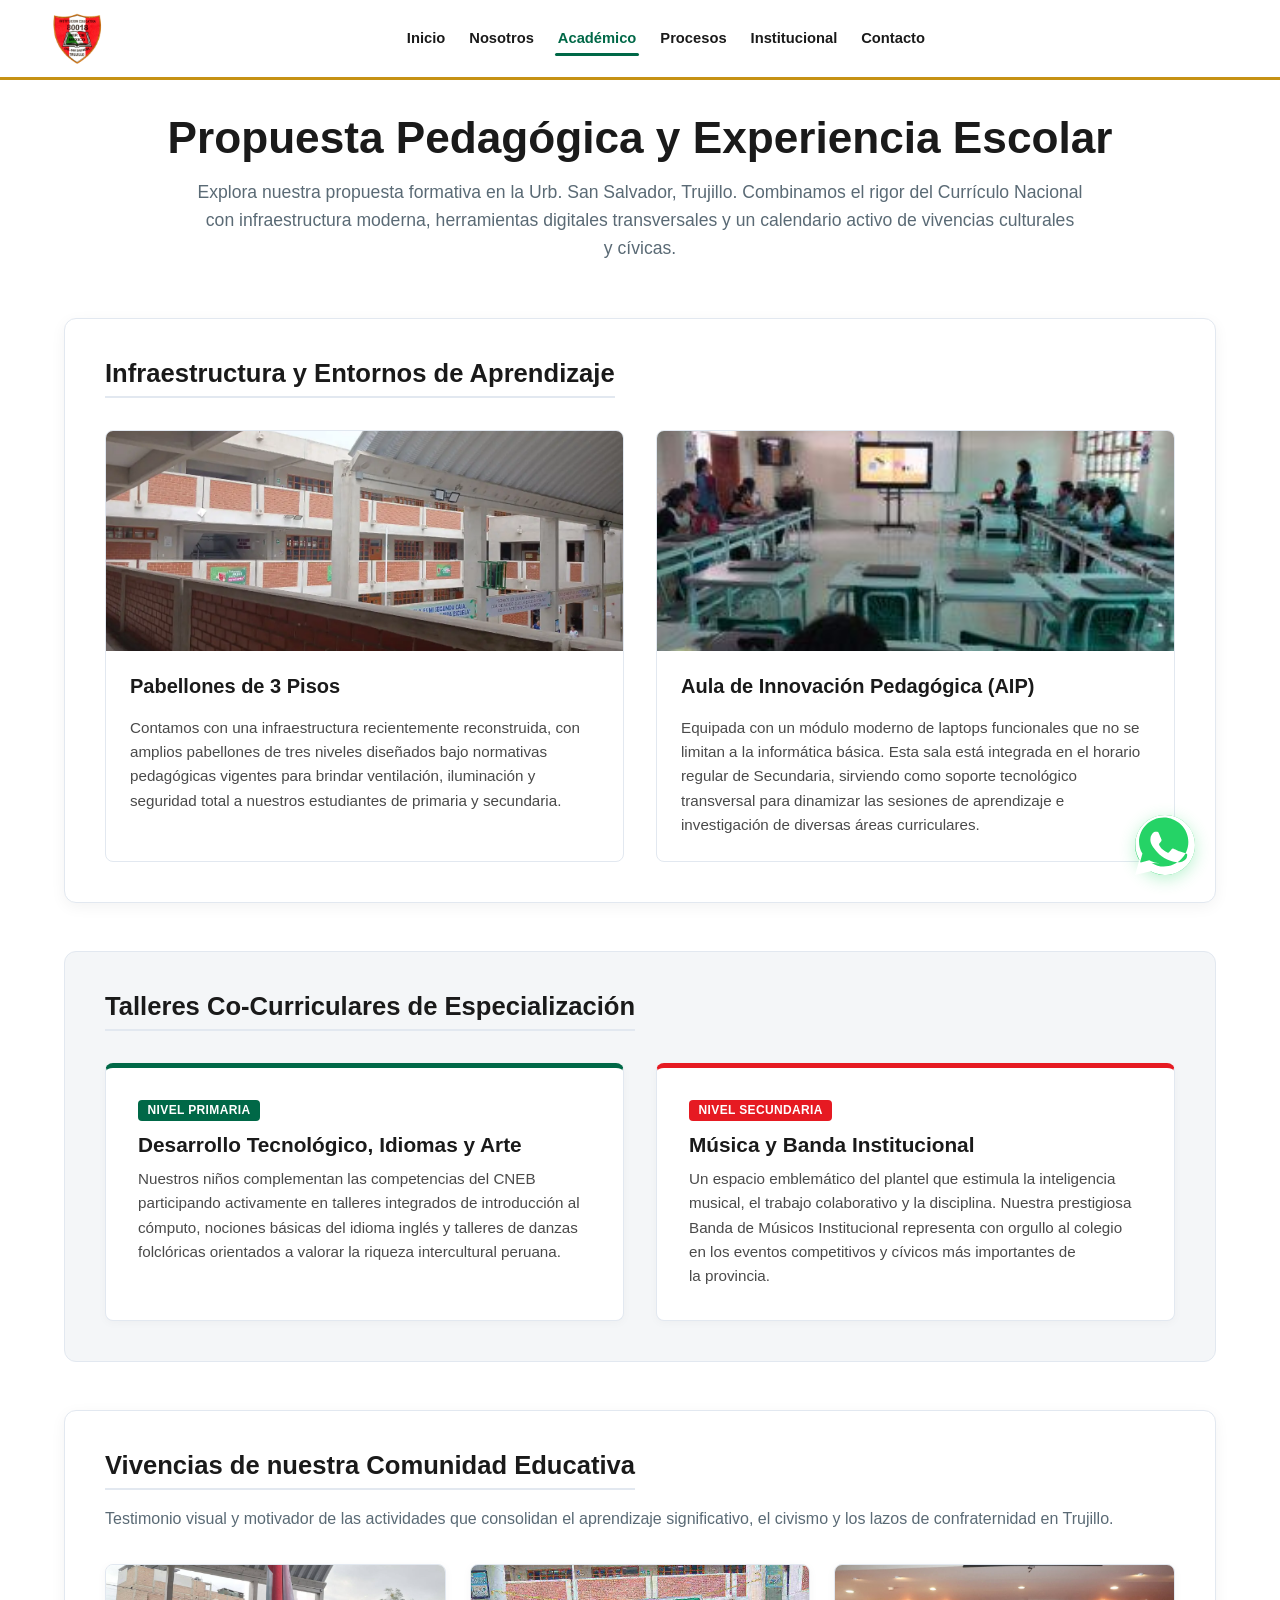
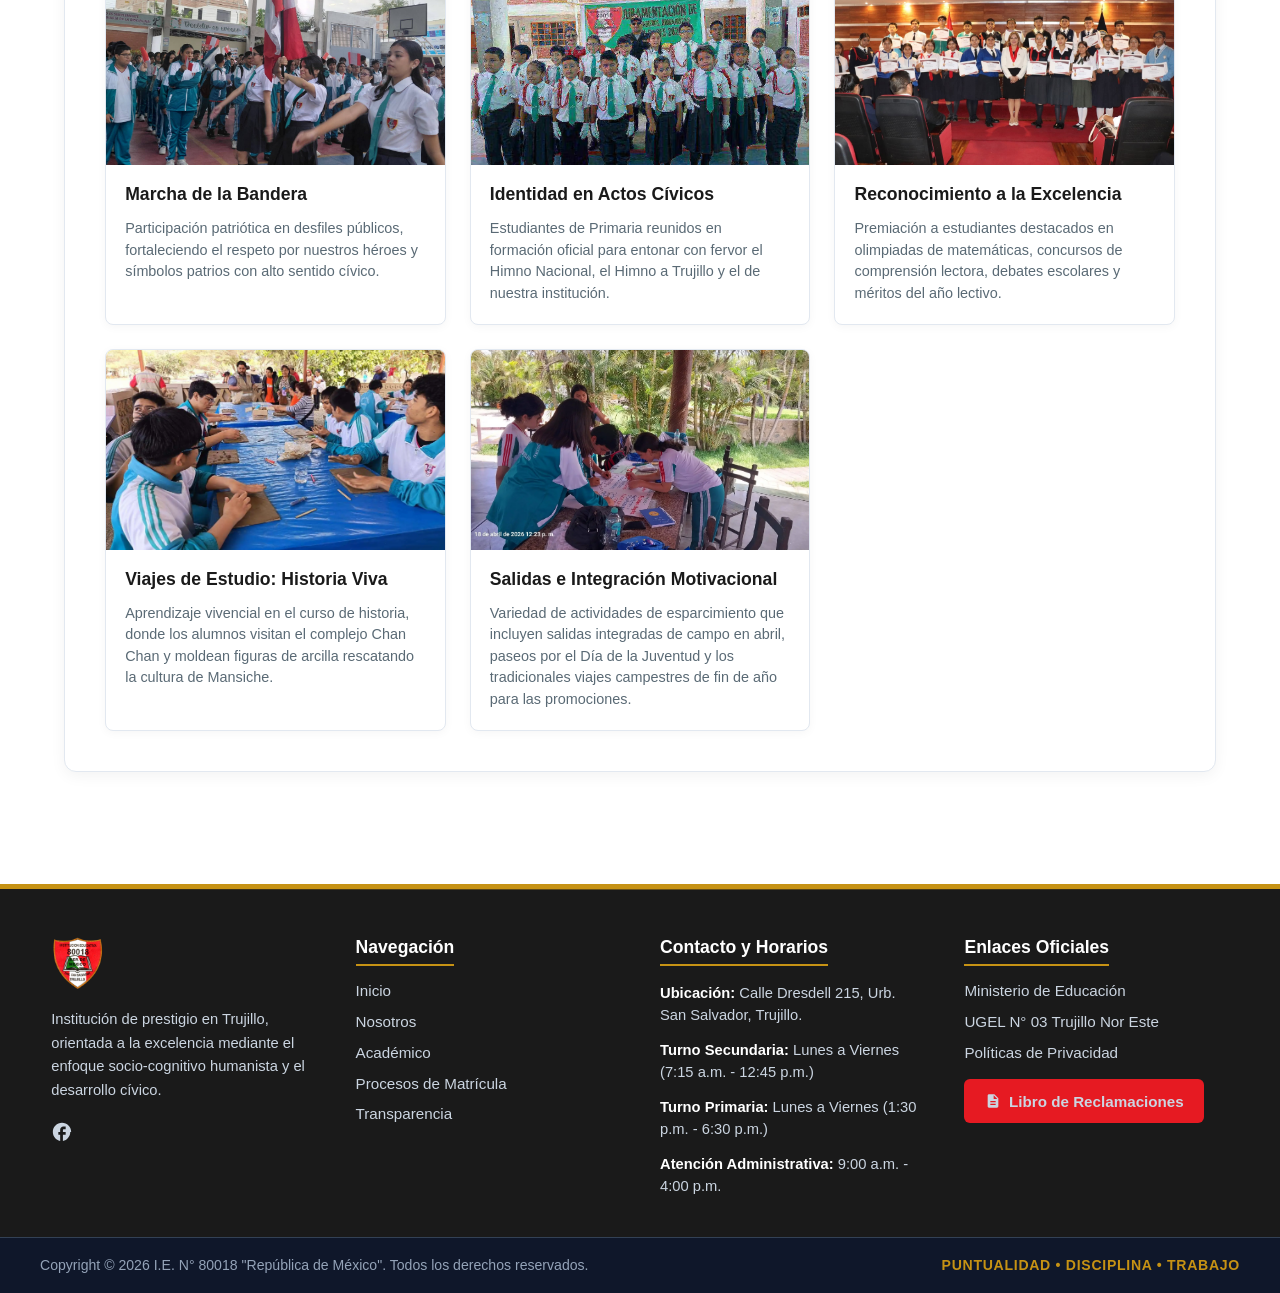
==== commit 226308bc: "Update academico.html" ====
--- a/pages/academico.html
+++ b/pages/academico.html
@@ -18,7 +18,7 @@
         <div class="grilla-infraestructura-moderna">
             <div class="tarjeta-infraestructura" tabindex="0">
                 <div class="contenedor-img-efecto">
-                    <img src="../assets/images/Pabellones.jpg" alt="Pabellones de tres pisos de la I.E. RM 80018" tabindex="0">
+                    <img src="../assets/images/Pabellones.webp" alt="Pabellones de tres pisos de la I.E. RM 80018" tabindex="0">
                 </div>
                 <div class="info-infraestructura" tabindex="0"><h3>Pabellones de 3 Pisos</h3>
                     <p tabindex="0">Contamos con una infraestructura recientemente reconstruida, con amplios pabellones de tres niveles diseñados bajo normativas pedagógicas vigentes para brindar ventilación, iluminación y seguridad total a nuestros estudiantes de primaria y secundaria.</p>
@@ -95,4 +95,4 @@
 <footer class="pie-pagina-global-rm"></footer>
     <script src="../js/main.js"></script>
 </body>
-</html>+</html>
